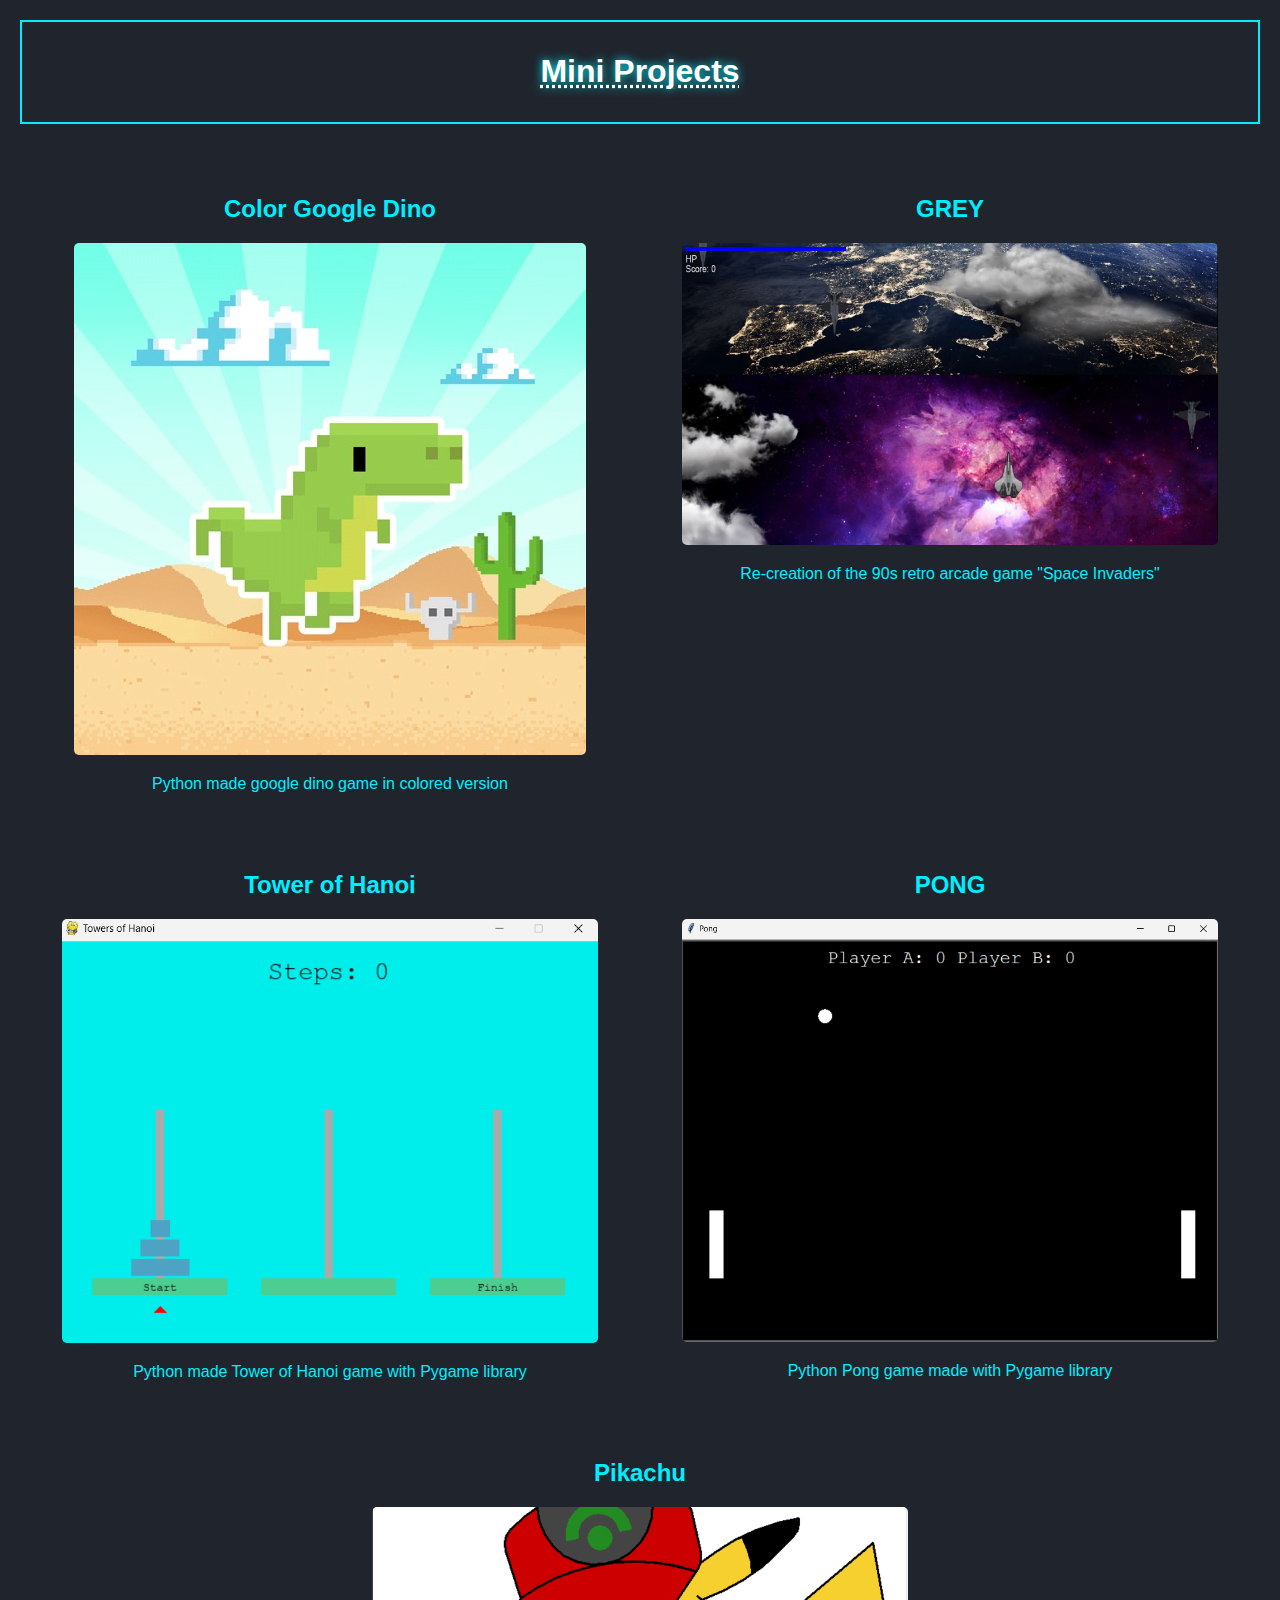
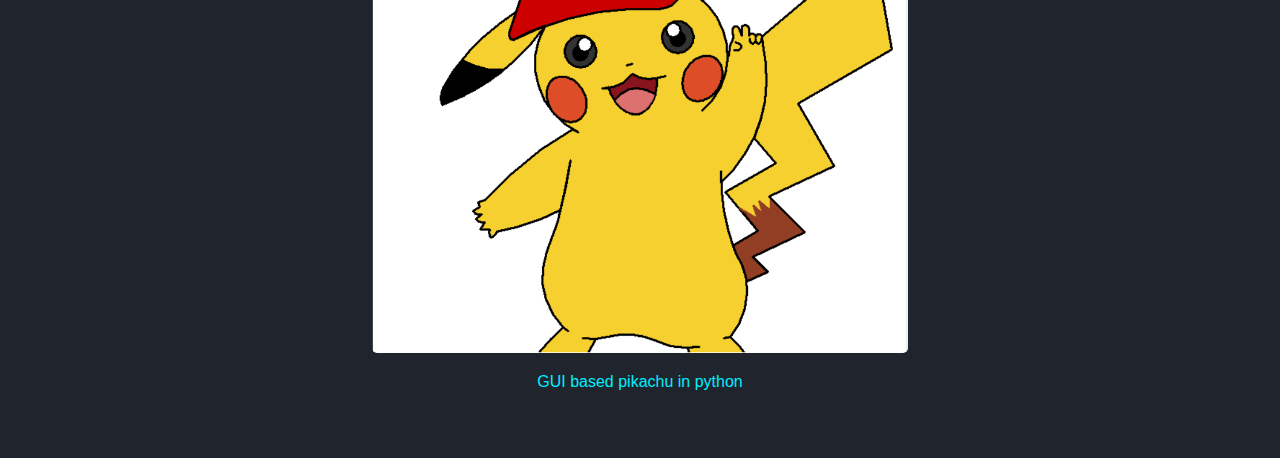
==== MiniPro/Project.html @ 030a5f53 "PORTFOLIO" ====
<!DOCTYPE html>
<html lang="en">
<head>
    <meta charset="UTF-8">
    <meta name="viewport" content="width=device-width, initial-scale=1.0">
    <title>Mini Projects</title>
    <style>
        body {
            background-color: #1f242d;
            color: #0ef;
            font-family: Arial, sans-serif;
            margin: 0;
            padding: 0;
        }
        header {
            background-color: #1f242d;
            padding: 20px;
            text-align: center;
        }
        #title-box {
            border: 2px solid #0ef;
            padding: 10px;
            text-shadow: 0 0 10px #0ef;
            text-decoration-line: underline;
            text-decoration-style: dotted;
            color: #fff;
        }
        section {
            padding: 20px;
            display: flex;
            flex-wrap: wrap;
            justify-content: space-around;
        }
        .video-tile {
            width: 45%;
            margin-bottom: 20px;
            cursor: pointer;
            text-align: center;
            position: relative;
        }

        .tile-content {
            padding: 10px;
            border: 1px solid #1f242d;
            border-radius: 5px;
            position: relative;
        }

        .tile-content img {
            max-width: 100%;
            height: auto;
            border-radius: 5px;
        }

        .popup-menu {
            display: none;
            position: absolute;
            top: 50%;
            left: 50%;
            transform: translate(-50%, -50%);
            width: 200px;
            background-color: #1f242d;
            border: 3px double #0ef;
            border-radius: 5px;
            padding: 10px;
            box-sizing: border-box;
            text-align: center;
            z-index: 1;
        }

        .popup-menu a {
            color: #0ef;
            text-decoration: none;
            display: block;
            padding: 8px;
            cursor: pointer;
        }

        .popup-menu a:hover {
            text-decoration: underline;
        }
    </style>
</head>
<body>
    <header>
        <div id="title-box">
            <h1>Mini Projects</h1>
        </div>
    </header>
    <section>
        <div class="video-tile" onmouseover="showPopupMenu('popup-menu-1')" onmouseout="hidePopupMenu('popup-menu-1')">
            <div class="tile-content">
                <h2>Color Google Dino</h2>
                <img src="./dino.jpg" alt="Google Color Dino">
                <p>Python made google dino game in colored version</p>
            </div>
            <div class="popup-menu" id="popup-menu-1">
                <a onclick="playVideo('DINO.mp4')">Show Demo</a>
                <a href="https://github.com/SANKHA-SUBHRA2003/Google-Color-Dino" target="_blank">Take me to GitHub</a>
            </div>
        </div>

        <div class="video-tile" onmouseover="showPopupMenu('popup-menu-2')" onmouseout="hidePopupMenu('popup-menu-2')">
            <div class="tile-content">
                <h2>GREY</h2>
                <img src="./grey.png" alt="Project GREY">
                <p>Re-creation of the 90s retro arcade game "Space Invaders"</p>
            </div>
            <div class="popup-menu" id="popup-menu-2">
                <a onclick="playVideo('grey.mp4')">Show Demo</a>
                <a href="https://github.com/SANKHA-SUBHRA2003/Project-G.R.E.Y" target="_blank">Take me to GitHub</a>
            </div>
        </div>

        <div class="video-tile" onmouseover="showPopupMenu('popup-menu-3')" onmouseout="hidePopupMenu('popup-menu-3')">
            <div class="tile-content">
                <h2>Tower of Hanoi</h2>
                <img src="./hanoi.png" alt="Tower of Hanoi">
                <p>Python made Tower of Hanoi game with Pygame library</p>
            </div>
            <div class="popup-menu" id="popup-menu-3">
                <a onclick="playVideo('hanoi.mp4')">Show Demo</a>
                <a href="https://github.com/SANKHA-SUBHRA2003/Tower-Of-Hanoi" target="_blank">Take me to GitHub</a>
            </div>
        </div>

        <div class="video-tile" onmouseover="showPopupMenu('popup-menu-4')" onmouseout="hidePopupMenu('popup-menu-4')">
            <div class="tile-content">
                <h2>PONG</h2>
                <img src="./pong.png" alt="PONG">
                <p>Python Pong game made with Pygame library</p>
            </div>
            <div class="popup-menu" id="popup-menu-4">
                <a onclick="playVideo('pong.mp4')">Show Demo</a>
                <a href="https://github.com/SANKHA-SUBHRA2003/Pong" target="_blank">Take me to GitHub</a>
            </div>
        </div>

        <div class="video-tile" onmouseover="showPopupMenu('popup-menu-5')" onmouseout="hidePopupMenu('popup-menu-5')">
            <div class="tile-content">
                <h2>Pikachu</h2>
                <img src="./pikachu.png" alt="Pikachu">
                <p>GUI based pikachu in python</p>
            </div>
            <div class="popup-menu" id="popup-menu-5">
                <a onclick="playVideo('pikachu.mp4')">Show Demo</a>
                <a href="https://github.com/SANKHA-SUBHRA2003/Pikachu" target="_blank">Take me to GitHub</a>
            </div>
        </div>
        
        <!-- Add more video tiles as needed -->

    </section>

    <script>
        function showPopupMenu(popupMenuId) {
            const popupMenu = document.getElementById(popupMenuId);
            popupMenu.style.display = 'block';
        }

        function hidePopupMenu(popupMenuId) {
            const popupMenu = document.getElementById(popupMenuId);
            popupMenu.style.display = 'none';
        }

        function playVideo(videoUrl) {
            // You can customize this function to play the video using a video player library or HTML5 video element
            console.log('Playing video: ' + videoUrl);
            window.location.href = videoUrl;
        }
    </script>
</body>
</html>
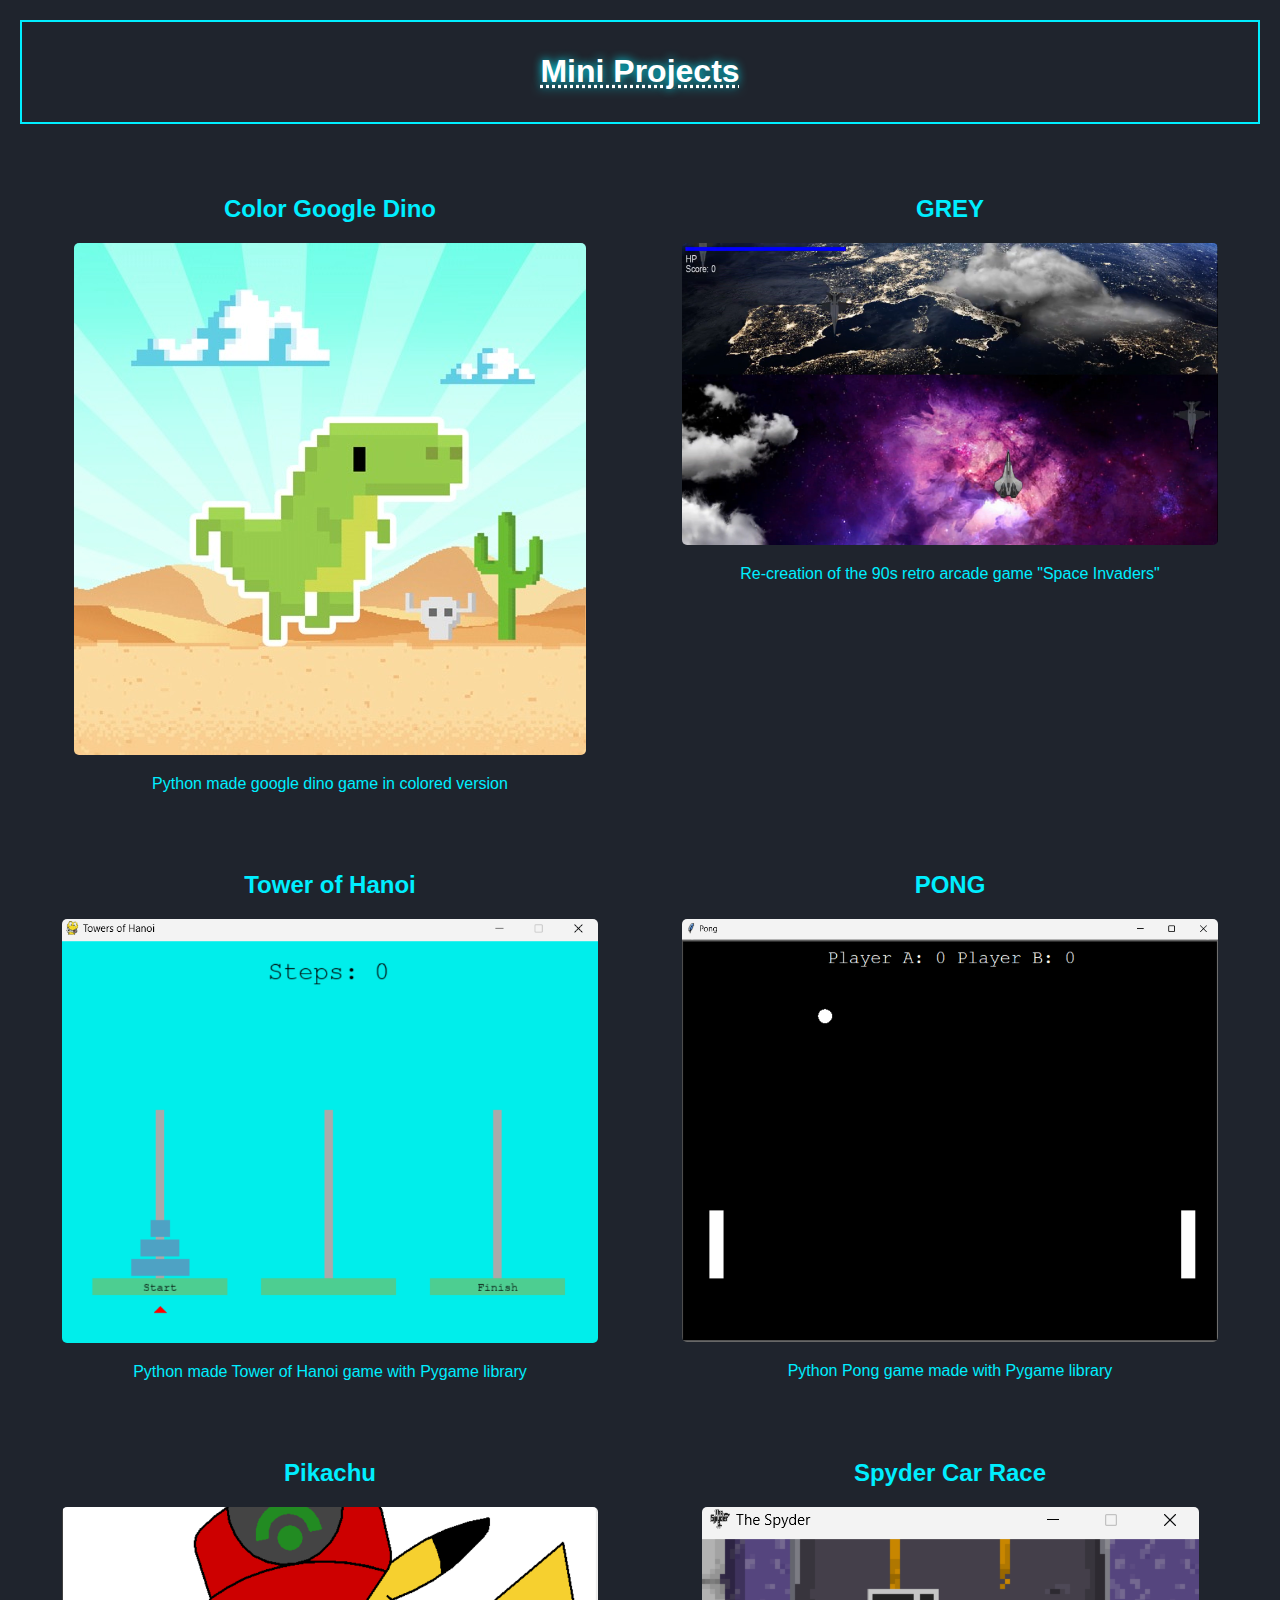
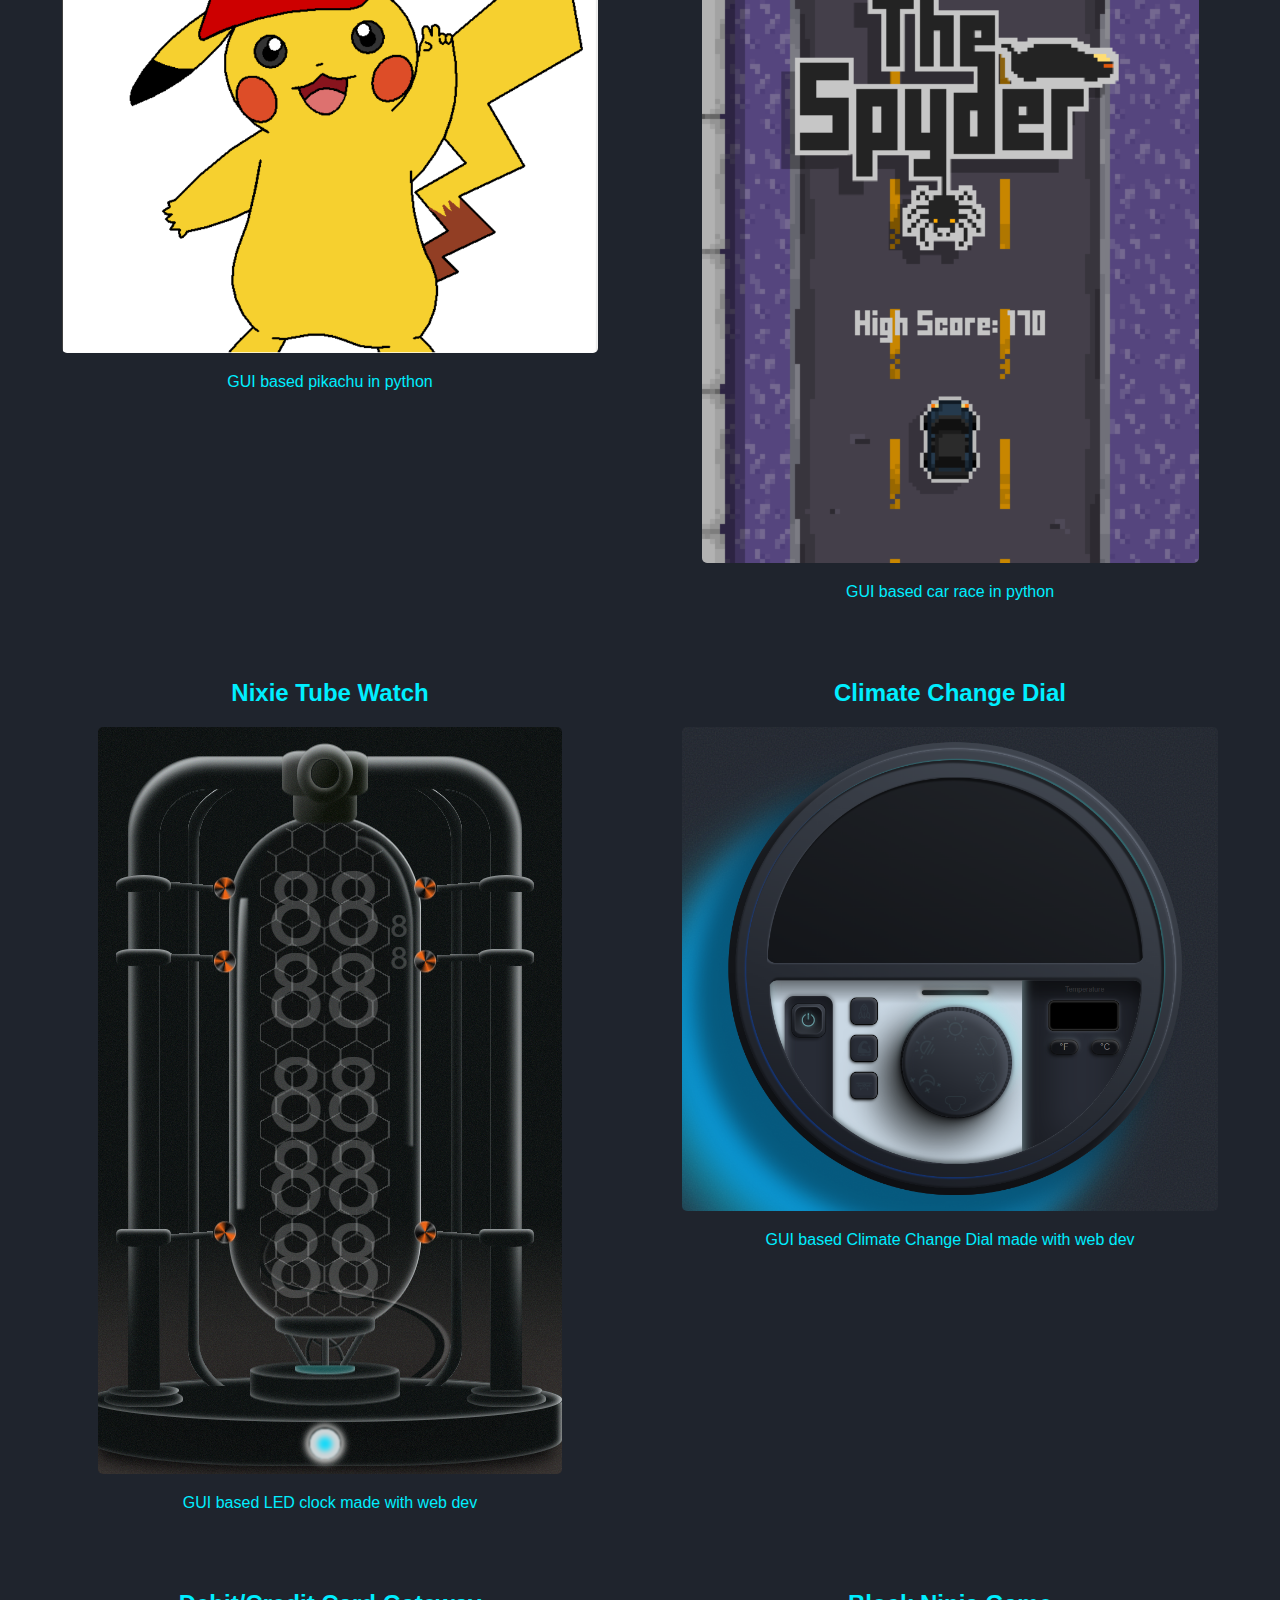
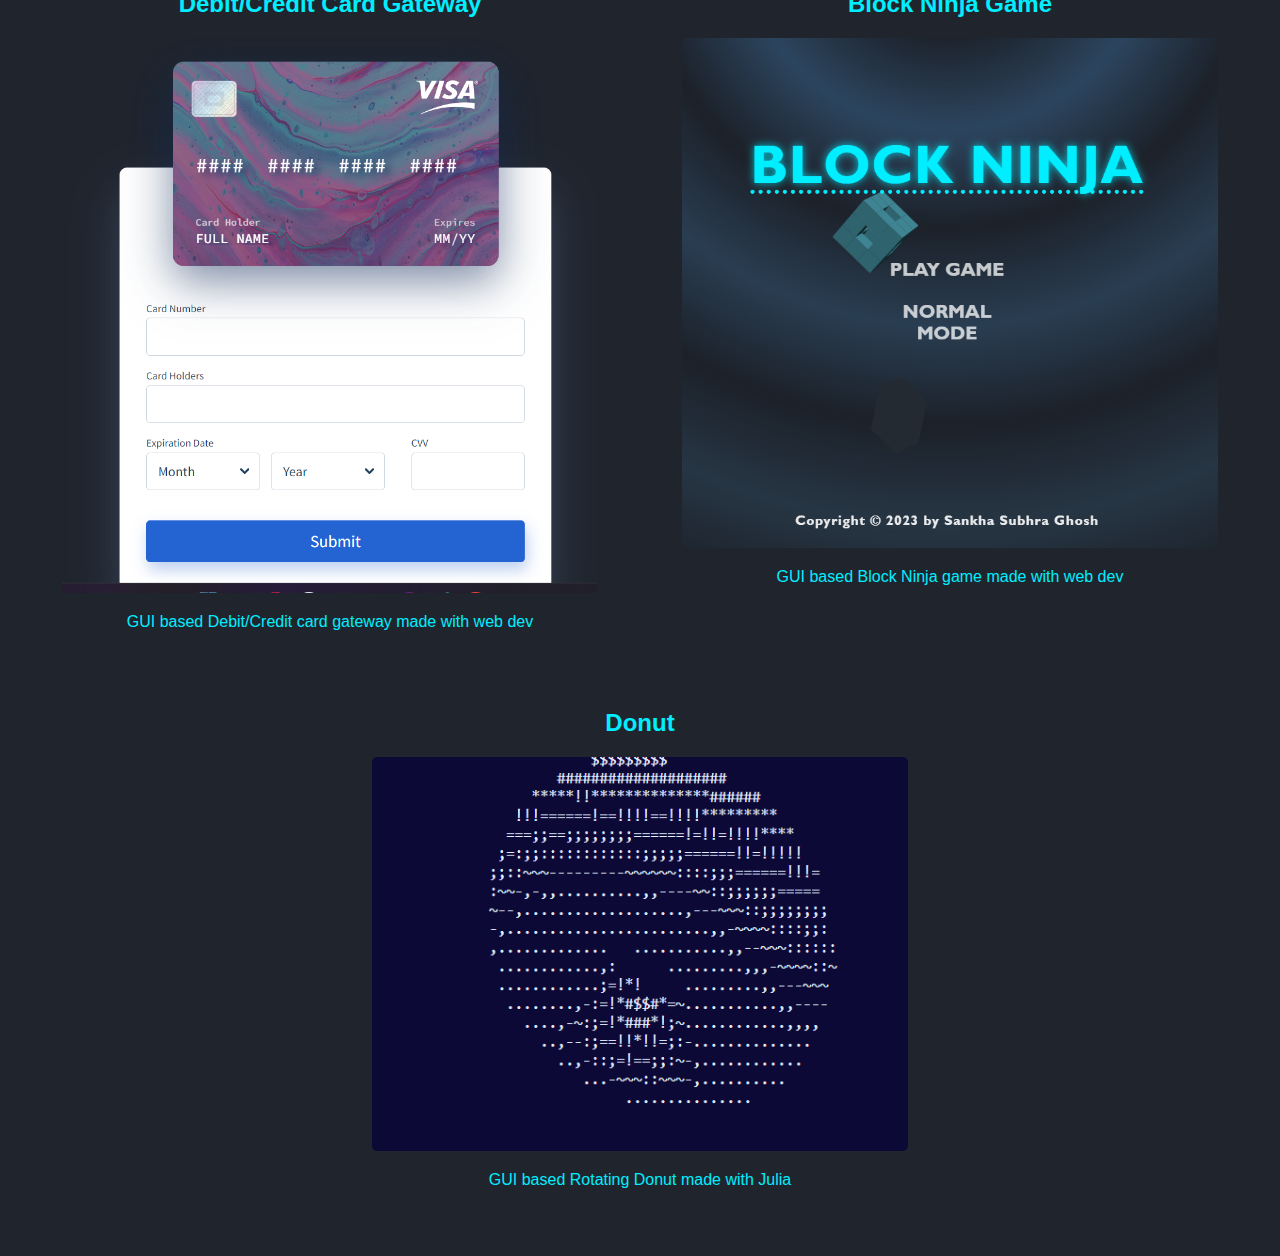
==== commit 94d0d990: "Update Project.html" ====
--- a/MiniPro/Project.html
+++ b/MiniPro/Project.html
@@ -147,6 +147,84 @@
                 <a href="https://github.com/SANKHA-SUBHRA2003/Pikachu" target="_blank">Take me to GitHub</a>
             </div>
         </div>
+
+        <div class="video-tile" onmouseover="showPopupMenu('popup-menu-6')" onmouseout="hidePopupMenu('popup-menu-6')">
+            <div class="tile-content">
+                <h2>Spyder Car Race</h2>
+                <img src="./spyder.png" alt="spyder">
+                <p>GUI based car race in python</p>
+            </div>
+            <div class="popup-menu" id="popup-menu-6">
+                <a onclick="playVideo('spyder.mp4')">Show Demo</a>
+                <a href="https://github.com/SANKHA-SUBHRA2003/Spyder-Car-Race" target="_blank">Take me to GitHub</a>
+            </div>
+        </div>
+
+        <div class="video-tile" onmouseover="showPopupMenu('popup-menu-7')" onmouseout="hidePopupMenu('popup-menu-7')">
+            <div class="tile-content">
+                <h2>Nixie Tube Watch</h2>
+                <img src="./nixie.png" alt="nixie">
+                <p>GUI based LED clock made with web dev</p>
+            </div>
+            <div class="popup-menu" id="popup-menu-7">
+                <a onclick="playVideo('Nixie.mp4')">Show Demo</a>
+                <a href="https://github.com/SANKHA-SUBHRA2003/Nixie-Tube-Light" target="_blank">Take me to GitHub</a>
+            </div>
+        </div>
+
+
+        <div class="video-tile" onmouseover="showPopupMenu('popup-menu-8')" onmouseout="hidePopupMenu('popup-menu-8')">
+            <div class="tile-content">
+                <h2>Climate Change Dial</h2>
+                <img src="./climachange.png" alt="clima">
+                <p>GUI based Climate Change Dial made with web dev</p>
+            </div>
+            <div class="popup-menu" id="popup-menu-8">
+                <a onclick="playVideo('climachange.mp4')">Show Demo</a>
+                <a href="https://github.com/SANKHA-SUBHRA2003/Climate-Change-Dial" target="_blank">Take me to GitHub</a>
+            </div>
+        </div>
+
+
+        <div class="video-tile" onmouseover="showPopupMenu('popup-menu-9')" onmouseout="hidePopupMenu('popup-menu-9')">
+            <div class="tile-content">
+                <h2>Debit/Credit Card Gateway</h2>
+                <img src="./card.png" alt="Card">
+                <p>GUI based Debit/Credit card gateway made with web dev</p>
+            </div>
+            <div class="popup-menu" id="popup-menu-9">
+                <a onclick="playVideo('card.mp4')">Show Demo</a>
+                <a href="https://github.com/SANKHA-SUBHRA2003/Credit-Card-Gateway" target="_blank">Take me to GitHub</a>
+            </div>
+        </div>
+
+
+        <div class="video-tile" onmouseover="showPopupMenu('popup-menu-10')" onmouseout="hidePopupMenu('popup-menu-10')">
+            <div class="tile-content">
+                <h2>Block Ninja Game</h2>
+                <img src="./block.png" alt="Block">
+                <p>GUI based Block Ninja game made with web dev</p>
+            </div>
+            <div class="popup-menu" id="popup-menu-10">
+                <a onclick="playVideo('block.mp4')">Show Demo</a>
+                <a href="https://github.com/SANKHA-SUBHRA2003/Block-Ninja" target="_blank">Take me to GitHub</a>
+            </div>
+        </div>
+
+
+        <div class="video-tile" onmouseover="showPopupMenu('popup-menu-11')" onmouseout="hidePopupMenu('popup-menu-11')">
+            <div class="tile-content">
+                <h2>Donut</h2>
+                <img src="./donut.png" alt="Donut">
+                <p>GUI based Rotating Donut made with Julia</p>
+            </div>
+            <div class="popup-menu" id="popup-menu-11">
+                <a onclick="playVideo('donut.mp4')">Show Demo</a>
+                <a href="https://github.com/SANKHA-SUBHRA2003/RotatingDonut" target="_blank">Take me to GitHub</a>
+            </div>
+        </div>
+
+       
         
         <!-- Add more video tiles as needed -->
 
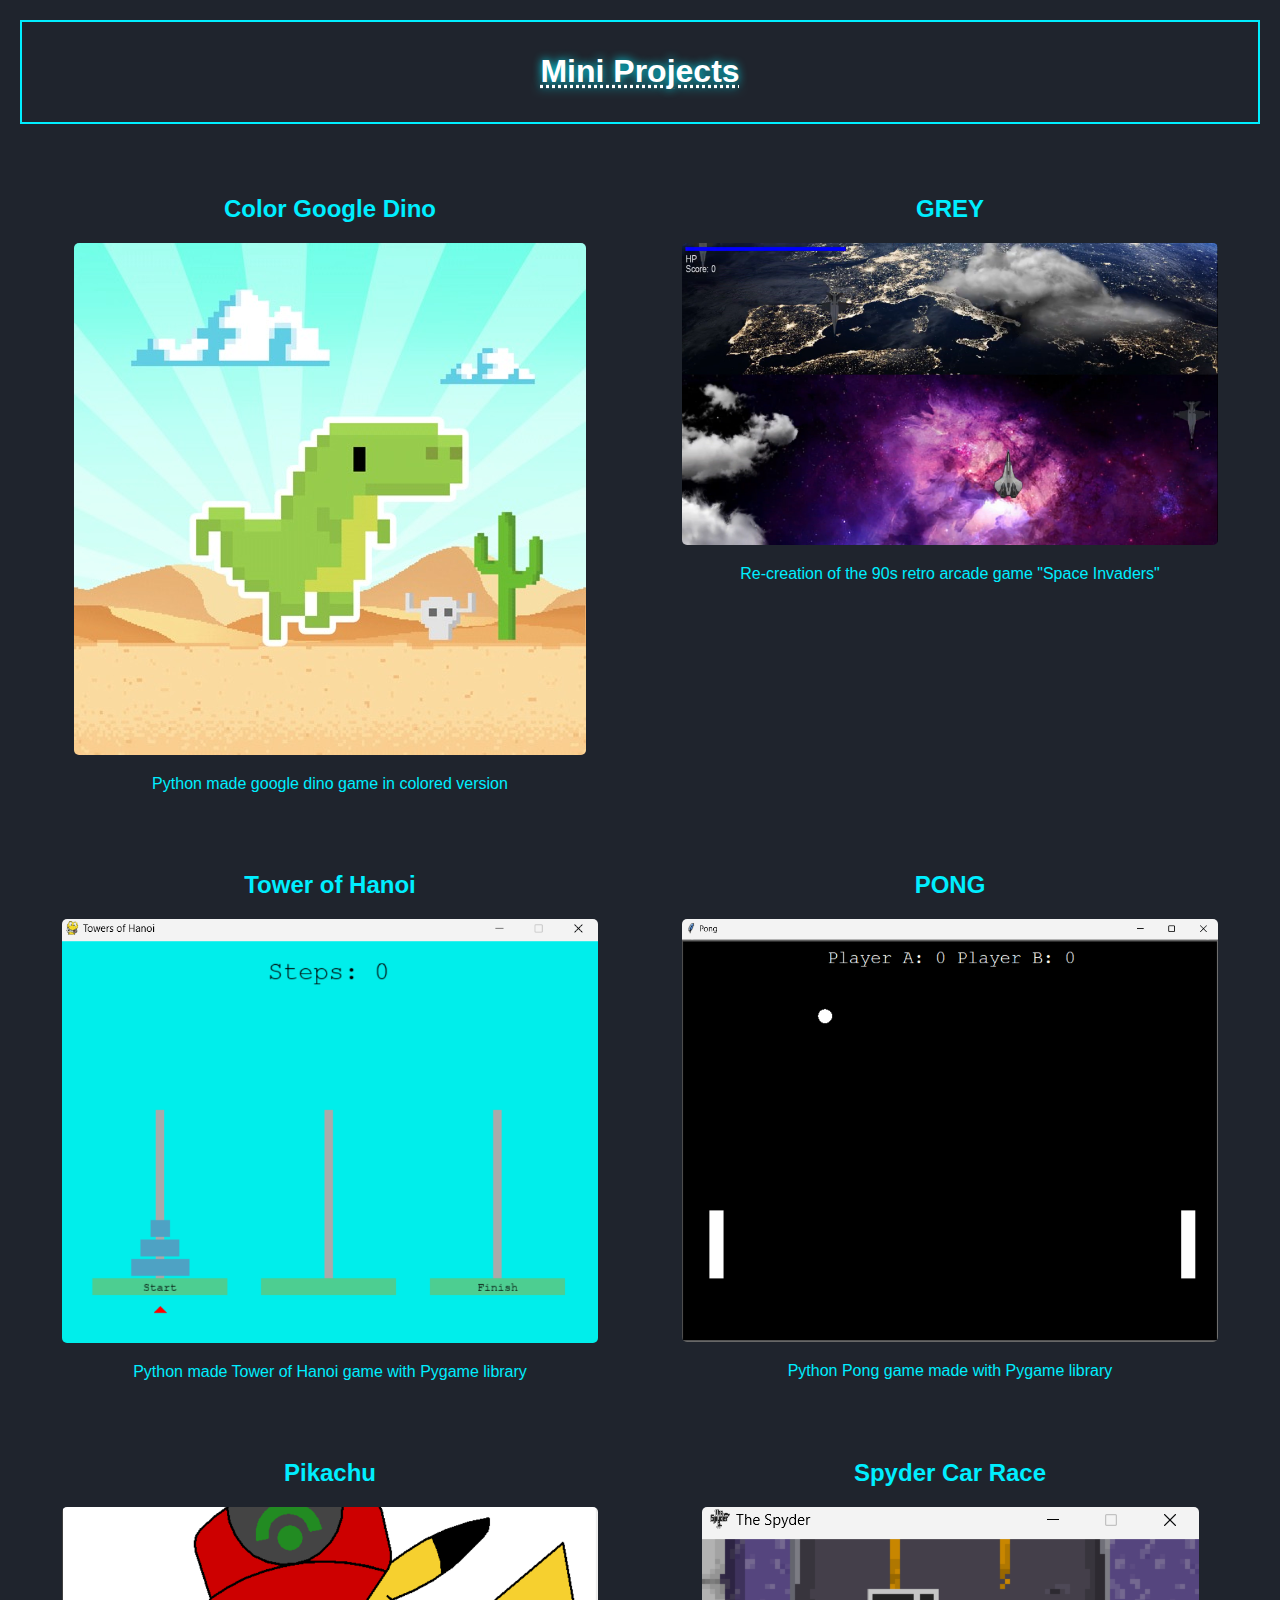
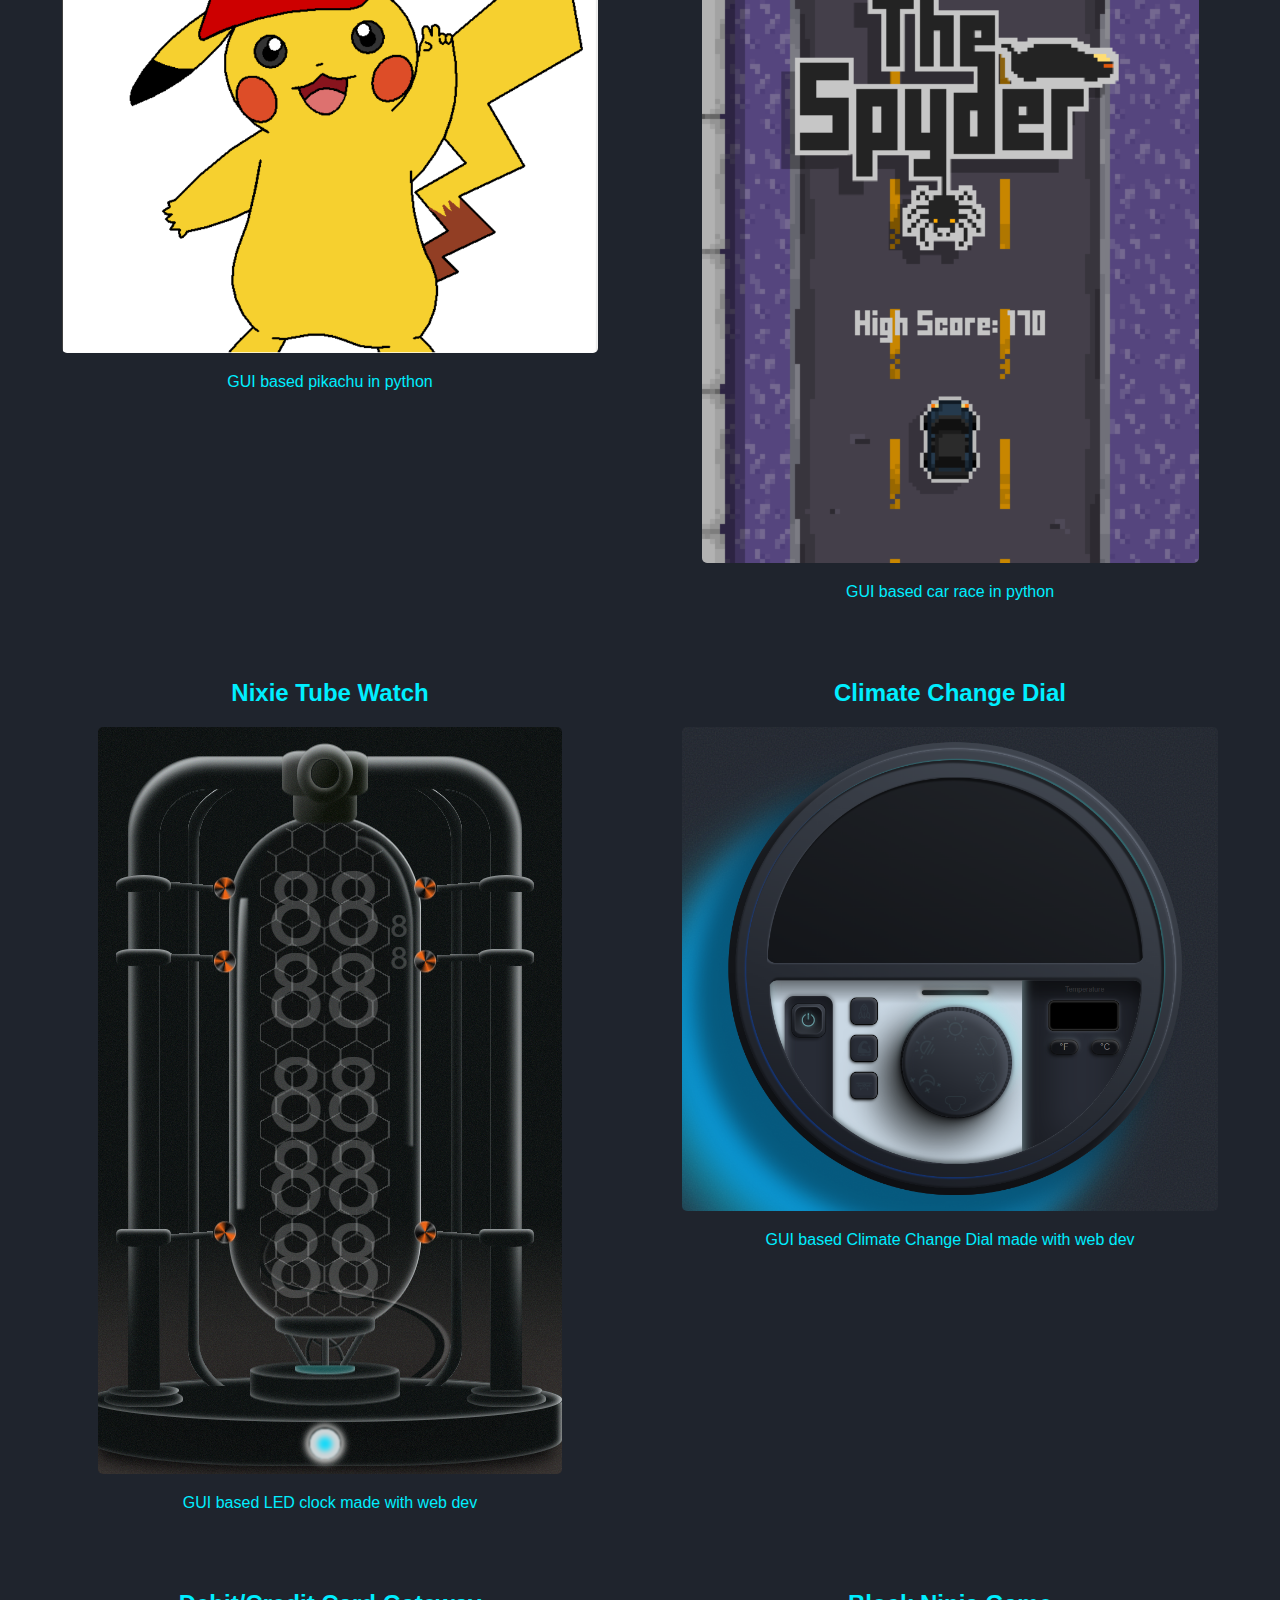
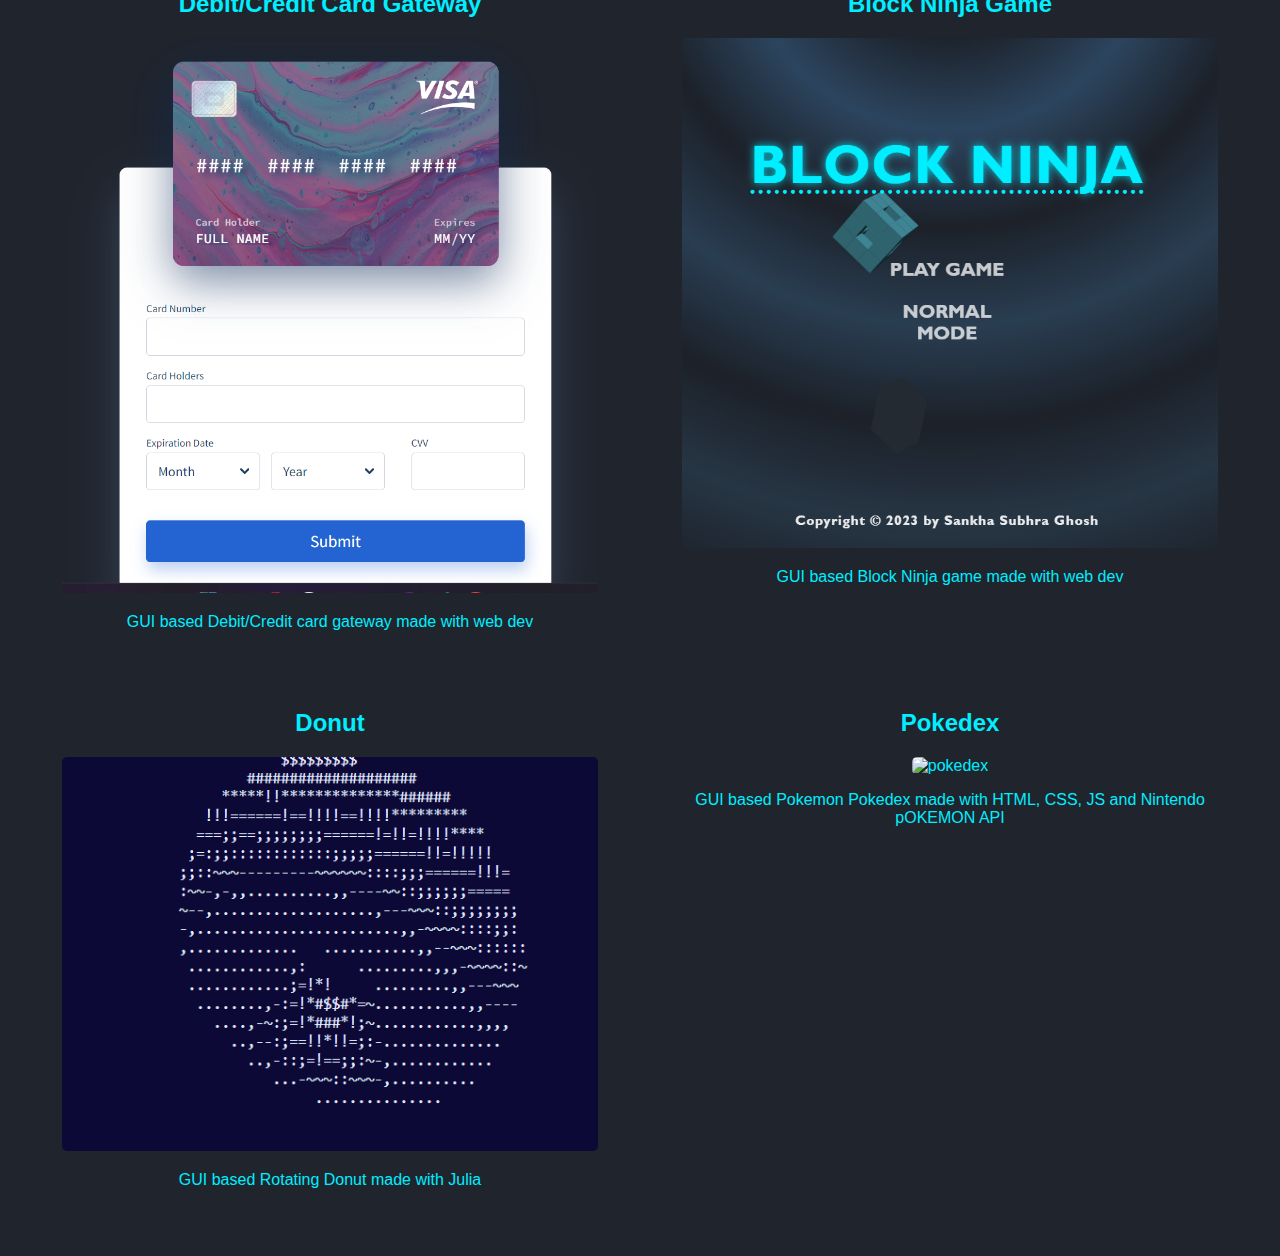
==== commit 67c6e72f: "Update Project.html" ====
--- a/MiniPro/Project.html
+++ b/MiniPro/Project.html
@@ -167,7 +167,7 @@
                 <p>GUI based LED clock made with web dev</p>
             </div>
             <div class="popup-menu" id="popup-menu-7">
-                <a onclick="playVideo('Nixie.mp4')">Show Demo</a>
+                <a onclick="playVideo('nixie.mp4')">Show Demo</a>
                 <a href="https://github.com/SANKHA-SUBHRA2003/Nixie-Tube-Light" target="_blank">Take me to GitHub</a>
             </div>
         </div>
@@ -221,6 +221,18 @@
             <div class="popup-menu" id="popup-menu-11">
                 <a onclick="playVideo('donut.mp4')">Show Demo</a>
                 <a href="https://github.com/SANKHA-SUBHRA2003/RotatingDonut" target="_blank">Take me to GitHub</a>
+            </div>
+        </div>
+
+         <div class="video-tile" onmouseover="showPopupMenu('popup-menu-12')" onmouseout="hidePopupMenu('popup-menu-12')">
+            <div class="tile-content">
+                <h2>Pokedex</h2>
+                <img src="./pokedex.png" alt="pokedex">
+                <p>GUI based Pokemon Pokedex made with HTML, CSS, JS and Nintendo pOKEMON API</p>
+            </div>
+            <div class="popup-menu" id="popup-menu-12">
+                <a onclick="playVideo('pokedex.mp4')">Show Demo</a>
+                <a href="https://github.com/SANKHA-SUBHRA2003/POKEDEX" target="_blank">Take me to GitHub</a>
             </div>
         </div>
 
